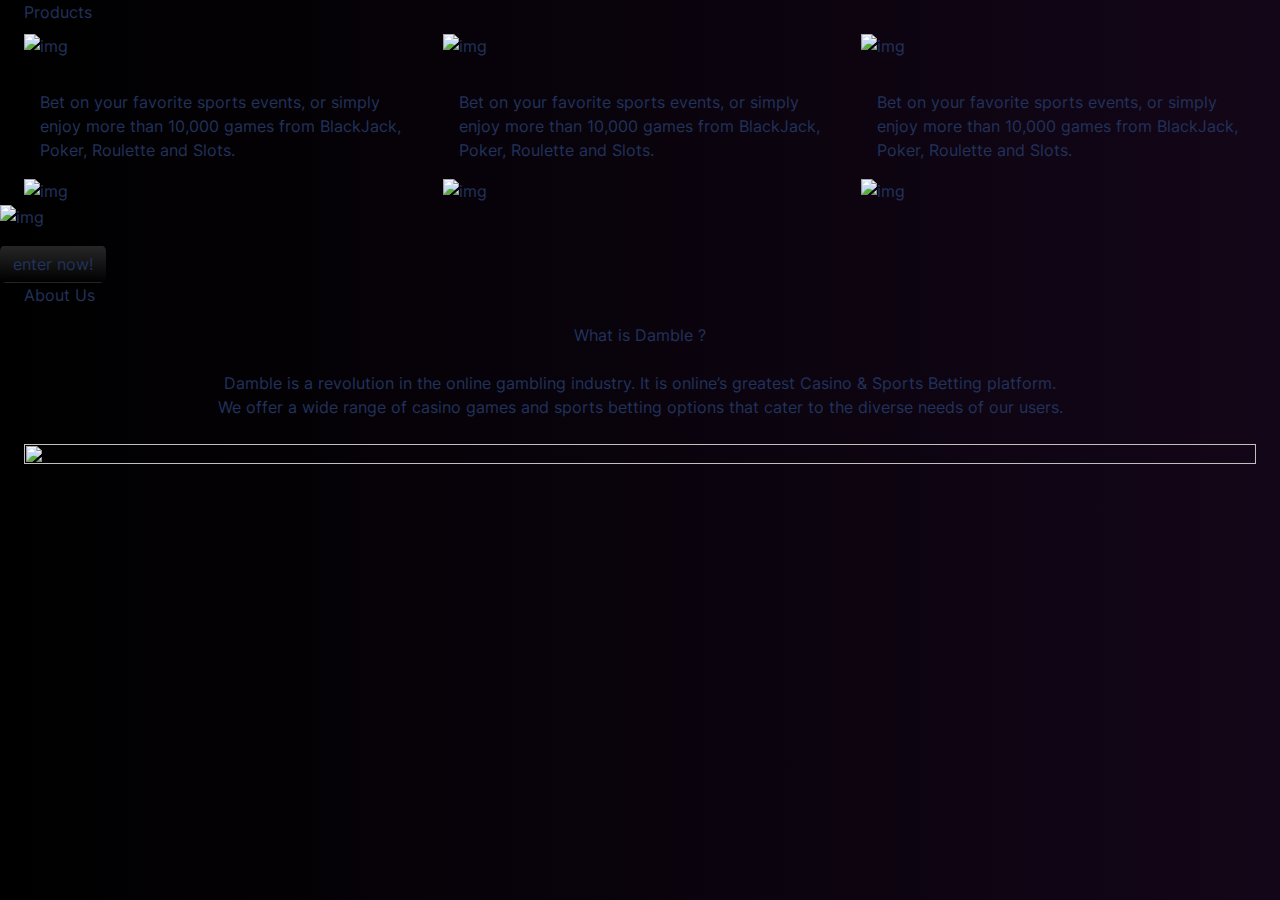
==== about.html @ b01b70a9 "commit by pooja" ====
<!DOCTYPE html>
<html lang="en">
    <head>
        <script type="application/ld+json">
            {
                "@context": "http://schema.org",
                "@type": "Organization",
                "name": "websiteNameWillBeHere",
                "logo": "https://websiteNameWillBeHere.com/assets/favicon.ico",
                "url": "https://websiteNameWillBeHere.com/",
                "sameAs": [
                    "https://www.facebook.com/",
                    "https://twitter.com/",
                    "https://www.linkedin.com/",
                    "https://www.instagram.com/",
                    "https://www.flickr.com/"
                ],
                "contactPoint": {
                    "@type": "ContactPoint",
                    "telephone": "+91-8302598435",
                    "contactType": "Sales",
                    "email": "contact@websiteNameWillBeHere.com",
                    "areaServed": "worldwide",
                    "availableLanguage": "Hindi"
                },
                "address": {
                    "@type": "PostalAddress",
                    "addressCountry": "India",
                    "addressLocality": "Jaipur",
                    "addressRegion": "Rajasthan",
                    "postalCode": "302021",
                    "streetAddress": "1st Floor, Riddhi Siddhi Tower, Nursery Cir, Acharya Vinoba Bhave Nagar, B Block, Vaishali Nagar" 
                }
            }
        </script>
        <!-- Required meta tags -->
        <meta content='IE=edge,chrome=1' http-equiv='X-UA-Compatible' />
        <meta http-equiv="content-type" content="text/html; charset=utf-8" />
        <meta name="viewport" content="width=device-width, initial-scale=1, maximum-scale=1, user-scalable=0, shrink-to-fit=no" />
        <meta name="mobile-web-app-capable" content="yes">
        <meta name="apple-mobile-web-app-capable" content="yes">

        <meta name="web-author" content="websiteNameWillBeHere" />
        <meta name="googlebot" content="all">
        <meta name="revisit-after" content="3 days">
        <meta name="copyright" content="websiteNameWillBeHere">
        <meta name="language" content="Hindi">
        <meta name="reply-to" content="contact@websiteNameWillBeHere.com">
        <meta name="distribution" content="Global" />
        <meta name="rating" content="General" />

        <!-- Twitter Meta -->
        <meta name="twitter:site" content="@websiteNameWillBeHere">
        <meta name="twitter:creator" content="@websiteNameWillBeHere">
        <meta name="twitter:card" content="summary">

        <!-- Facebook Meta -->
        <meta property="fb:app_id" content="0" />

        <meta property="og:type" content="website">
        <meta property="og:image:type" content="image/jpg">
        <meta property="og:image:width" content="512">
        <meta property="og:image:height" content="512">

        <!--  Title -->
        <title>topp Page | websiteNameWillBeHere Website</title>
        <!-- Required meta tags -->
        <meta name="title" content="Home Page | websiteNameWillBeHere Website" />
        <meta name="description" content="This websiteNameWillBeHere website" />
        <meta name="keywords" content="educate" />

        <!-- Twitter Meta -->
        <meta name="twitter:title" content="Home Page | websiteNameWillBeHere Website">
        <meta name="twitter:description" content="This websiteNameWillBeHere website">
        <meta name="twitter:image" content="./assets/img/logo/favicon-32x32.png">

        <!-- Facebook Meta -->
        <meta property="og:url" content="">
        <meta property="og:title" content="Home Page | websiteNameWillBeHere Website">
        <meta property="og:description" content="This websiteNameWillBeHere website">
        <meta property="og:image" content="./assets/img/logo/favicon-32x32.png">
        <meta property="og:image:secure_url" content="./assets/img/logo/favicon-32x32.png">

        <link rel="apple-touch-icon" sizes="180x180" href="./assets/img/logo/apple-touch-icon.png">
        <link rel="icon" type="image/png" sizes="32x32" href="./assets/img/logo/favicon-32x32.png">
        <link rel="icon" type="image/png" sizes="194x194" href="./assets/img/logo/favicon-194x194.png">
        <link rel="icon" type="image/png" sizes="192x192" href="./assets/img/logo/android-chrome-192x192.png">
        <link rel="icon" type="image/png" sizes="16x16" href="./assets/img/logo/favicon-16x16.png">
        <link rel="manifest" href="./assets/img/logo/site.webmanifest">
        <link rel="mask-icon" href="./assets/img/logo/safari-pinned-tab.svg" color="#ff0000">
        <meta name="msapplication-TileColor" content="#b4111a">
        <meta name="theme-color" content="#ffffff">

        <meta name="classification" content="educate" />
        <link rel="canonical" href="" />
        <meta name="robots" content="noindex, nofollow, max-snippet:-1, max-image-preview:large, max-video-preview:-1" />
        

        <!-- style -->
        <link rel="stylesheet" href="assets/css/bootstrap.min.css" />
        <link rel="stylesheet" href="assets/css/style.min.css" />
        <link rel="stylesheet" href="assets/libs/node_modules/owl.carousel/dist/assets/owl.carousel.min.css" />

        <script src="assets/libs/node_modules/jquery/dist/jquery.min.js"></script>
    </head>
    <body class="bgBlack">
        <main class="container-fluid">
            <div class="row mainInner">
                <div class="col-12 px-0 flex-fill" data-page-name="homeSection">
                    <nav class="topNavbar">
                    </nav>
                    
                    <!--------------start Products Section---------------->
                    <div class="container-fluid">
                        <div class="productsSection p-0">
                            <div class="row gy-3 mx-0">
                                <div class="col-12">
                                    <div class="products">
                                        <div class="row gy-2">
                                            <div class="col-md-12">
                                                <div class="productsHeading">
                                                    Products
                                                </div>
                                            </div>
                                            <div class="col-md-12">
                                                <div class="productItem">
                                                    <div class="row gy-3">
                                                        <div class="col-md-4 col-sm-4 col-12">
                                                            <div class="productsImg">
                                                                <img src="assets/img/category/category1.png" class="w-100 h-100" alt="img">
                                                            </div>
                                                            <div class="mt-3">
                                                                <div class="productText p-3">
                                                                    Bet on your favorite sports events, or simply enjoy more than <span>10,000</span> games from BlackJack, Poker, Roulette and Slots.          
                                                                </div>
                                                                <div class="productIcon">
                                                                    <img src="assets/img/svg/Cart.svg" class="w-100 h-100" alt="img">
                                                                </div>
                                                            </div>
                                                        </div>
                                                        <div class="col-md-4 col-sm-4 col-12">
                                                            <div class="productsImg">
                                                                <img src="assets/img/category/category1.png" class="w-100 h-100" alt="img">
                                                            </div>
                                                            <div class="mt-3">
                                                                <div class="productText p-3">
                                                                    Bet on your favorite sports events, or simply enjoy more than <span>10,000</span> games from BlackJack, Poker, Roulette and Slots.          
                                                                </div>
                                                                <div class="productIcon">
                                                                    <img src="assets/img/svg/Cart.svg" class="w-100 h-100" alt="img">
                                                                </div>
                                                            </div>
                                                        </div>
                                                        <div class="col-md-4 col-sm-4 col-12">
                                                            <div class="productsImg">
                                                                <img src="assets/img/category/category1.png" class="w-100 h-100" alt="img">
                                                            </div>
                                                            <div class="mt-3">
                                                                <div class="productText p-3">
                                                                    Bet on your favorite sports events, or simply enjoy more than <span>10,000</span> games from BlackJack, Poker, Roulette and Slots.          
                                                                </div>
                                                                <div class="productIcon">
                                                                    <img src="assets/img/svg/Cart.svg" class="w-100 h-100" alt="img">
                                                                </div>
                                                            </div>
                                                        </div>
                                                    </div>
                                                </div>
                                            </div>
                                        </div>
                                    </div>
                                </div>
                            </div>
                        </div>
                    </div>
                    <!--------------End start Products Section---------------->


                    <!------------Start giveAway Section-------------->
                    <div class="container-fluid px-0">
                        <div class="p-0 giveAwaySection">
                            <div class="row gy-3 mx-0">
                                <div class="col-12 px-0">
                                    <div class="giveAway">
                                        <div class="row gy-3">
                                            <div class="col-md-12">
                                                <div class="giveAwayImg">
                                                    <img src="assets/img/hero-banner/background.jpg" class="w-100 h-100" alt="img">
                                                </div>
                                            </div>
                                            <div class="col-md-12">
                                                <button type="button" class="btn greenButton">
                                                    enter now!
                                                </button>
                                            </div>
                                        </div>
                                    </div>
                                </div>
                            </div>
                        </div>
                    </div>
                    <!------------End giveAway Section-------------->

                    <!------------Start About us Section-------------->
                    <div class="container-fluid">
                        <div class="aboutSection p-0">
                            <div class="row gy-3 mx-0">
                                <div class="col-12">
                                    <div class="aboutUs">
                                        <div class="row gy-3">
                                            <div class="col-md-12">
                                                <div class="aboutUsHeading">
                                                    About Us
                                                </div>
                                            </div>
                                            <div class="col-md-12">
                                                <div class="aboutUsMainHeading text-center">
                                                    What is Damble ?
                                                </div>
                                            </div>
                                            <div class="col-md-12 pt-2">
                                                <div class="aboutUspara text-center">
                                                    Damble is  a revolution in the online gambling industry. It is online’s greatest Casino & Sports Betting platform. <br>
                                                    We offer a wide range of casino games and sports betting options that cater to the diverse needs of our users.
                                                </div>
                                            </div>
                                            <div class="col-md-12 pt-2">
                                                <div class="aboutUsImg">
                                                    <img src="assets/img/category/category1.png" class="w-100 h-100" alt="">
                                                </div>
                                            </div>
                                        </div>
                                    </div>
                                </div>
                            </div>
                        </div>
                    </div>
                    <!------------End About us Section-------------->
                    
                    
                    <!-- footer Start -->
                    <footer>
                    </footer>
                    <!-- footer End -->

                </div>
            </div>
        </main>

        
        <!-- manu offcanvas -->
        <div class="offcanvas offcanvas-start menuOffcanvas" tabindex="-1" id="menuOffcanvas" aria-labelledby="menuOffcanvasLabel">
            <div class="offcanvas-body p-0">
                <ul class="m-0 p-0 list-unstyled">
                    <li class="offcanvasLink">
                        <a href="javascript:;" class="offcanvasAnchor">Value of the Day</a>
                    </li>
                    <li class="offcanvasLink">
                        <a href="javascript:;" class="offcanvasAnchor">Top 100 Offers</a>
                    </li>
                    <li class="offcanvasLink">
                        <a href="javascript:;" class="offcanvasAnchor">New Arrivals</a>
                    </li>
                    <li class="offcanvasLink">
                        <a href="#menuCollapse1" class="offcanvasAnchor" data-bs-toggle="collapse" role="button" aria-expanded="false" aria-controls="menuCollapse1">Computer & Accessories
                            <img src="./assets/img/svg/downArrow.svg" alt="arrow icon">
                        </a>
                        <div class="collapse" id="menuCollapse1">
                            <ul class="m-0 p-0 list-unstyled">
                                <li class="offcanvasLink">
                                    <div  class="offcanvasAnchorHead">Value of the Day</div>
                                </li> 
                                <li class="offcanvasLink">
                                    <a href="javascript:;" class="offcanvasInnerAnchor">Value of the Day</a>
                                </li>
                                <li class="offcanvasLink">
                                    <a href="javascript:;" class="offcanvasInnerAnchor">Top 100 Offers</a>
                                </li>
                                <li class="offcanvasLink">
                                    <a href="javascript:;" class="offcanvasInnerAnchor">New Arrivals</a>
                                </li>
                            </ul>
                        </div>
                    </li>
                    <li class="offcanvasLink">
                        <a href="javascript:;" class="offcanvasAnchor">Value of the Day</a>
                    </li>
                </ul>
            </div>
        </div>

        <script src="assets/libs/node_modules/bootstrap/dist/js/bootstrap.bundle.min.js"></script>
        <script src="assets/libs/node_modules/owl.carousel/dist/owl.carousel.min.js"></script>
        <script type="module" src="assets/js/main.min.js"></script>
        <script>
            $(document).ready(function(){
            $(".hero-carousel").owlCarousel({
                loop: false,
                items: 7,
                margin: 20,
                nav: false,
                dots: true,
                autoplay: false,
                center: false,
                freeDrag: false,
                lazyLoad: true,
                autoplayTimeout: 5000,
                autoplayHoverPause: true,
                smartSpeed: 3800,
                responsiveClass: true,
                animateIn: 'fadeIn',
                animateOut: 'fadeOut',
                responsive: {
                    0: {
                        items: 1,
                        autoplay: true,
                        loop: true,
                        autoplayTimeout: 10000,
                        touchDrag: false,
                    },
                    576: {
                        items: 1,
                    },
                    768: {
                    items: 1,
                    },
                    992: {
                    items: 1,
                    },
                    1200: {
                    items: 1,
                    autoplay: true,
                    loop: true,
                    autoplayTimeout: 5000,
                    smartSpeed: 4800,
                },
                },
                // navText: ["", ""]
            });
            });

            $(document).ready(function(){
            $(".hero-carousel2").owlCarousel({
                loop: false,
                items: 7,
                margin: 10,
                nav: false,
                dots: true,
                autoplay: false,
                center: false,
                freeDrag: false,
                lazyLoad: true,
                autoplayTimeout: 4800,
                autoplayHoverPause: true,
                smartSpeed: 1800,
                responsiveClass: true,
                // animateIn: 'fadeIn',
                // animateOut: 'fadeOut',
                responsive: {
                    0: {
                        items: 1,
                        autoplay: false,
                        loop: false,
                        margin: 1,
                    },
                    576: {
                        items: 2,
                    },
                    768: {
                    items: 3,
                    },
                    992: {
                    items: 3,
                    autoplay: false,
                    loop: true,
                    },
                    1200: {
                    items: 3,
                    },
                    1400: {
                    items: 4,
                    },
                },
                // navText: ["", ""]
            });
            });

            $(document).ready(function(){
            $(".hero-carousel3").owlCarousel({
                loop: false,
                items: 8,
                margin: 10,
                nav: true,
                dots: true,
                autoplay: false,
                center: false,
                freeDrag: false,
                lazyLoad: true,
                autoplayTimeout: 4800,
                autoplayHoverPause: true,
                smartSpeed: 1800,
                responsiveClass: true,
                // animateIn: 'fadeIn',
                // animateOut: 'fadeOut',
                responsive: {
                    0: {
                        items: 1,
                        autoplay: false,
                        loop: false,
                    },
                    335: {
                        items: 2,
                        autoplay: false,
                        loop: false,
                    },
                    576: {
                        items: 2,
                    },
                    768: {
                        items: 3,
                    },
                    992: {
                        items: 4,
                        autoplay: false,
                        loop: true,
                    },
                    1200: {
                        items: 5,
                    },
                    1400: {
                        items: 6,
                    },
                },
                navText: ["<img src='assets/img/svg/left.svg'>", "<img src='assets/img/svg/right.svg'>"]
            });
            });
        </script>
    </body>
</html>
---- assets/css/style.min.css ----
:root{--topbar-height: 70px;--startbar-width: 300px;--endbar-width: 70px}@font-face{font-family:"Inter";src:local("Inter ExtraBold"),local("Inter-ExtraBold"),url("../fonts/Inter-ExtraBold.woff2") format("woff2"),url("../fonts/Inter-ExtraBold.woff") format("woff");font-weight:bold;font-style:normal;font-display:swap}@font-face{font-family:"Inter";src:local("Inter Black"),local("Inter-Black"),url("../fonts/Inter-Black.woff2") format("woff2"),url("../fonts/Inter-Black.woff") format("woff");font-weight:900;font-style:normal;font-display:swap}@font-face{font-family:"Inter";src:local("Inter Bold"),local("Inter-Bold"),url("../fonts/Inter-Bold.woff2") format("woff2"),url("../fonts/Inter-Bold.woff") format("woff");font-weight:bold;font-style:normal;font-display:swap}@font-face{font-family:"Inter";src:local("Inter SemiBold"),local("Inter-SemiBold"),url("../fonts/Inter-SemiBold.woff2") format("woff2"),url("../fonts/Inter-SemiBold.woff") format("woff");font-weight:600;font-style:normal;font-display:swap}@font-face{font-family:"Inter";src:local("Inter ExtraLight"),local("Inter-ExtraLight"),url("../fonts/Inter-ExtraLight.woff2") format("woff2"),url("../fonts/Inter-ExtraLight.woff") format("woff");font-weight:200;font-style:normal;font-display:swap}@font-face{font-family:"Inter";src:local("Inter Medium"),local("Inter-Medium"),url("../fonts/Inter-Medium.woff2") format("woff2"),url("../fonts/Inter-Medium.woff") format("woff");font-weight:500;font-style:normal;font-display:swap}@font-face{font-family:"Inter";src:local("Inter Regular"),local("Inter-Regular"),url("../fonts/Inter-Regular.woff2") format("woff2"),url("../fonts/Inter-Regular.woff") format("woff");font-weight:normal;font-style:normal;font-display:swap}@font-face{font-family:"Inter";src:local("Inter Light"),local("Inter-Light"),url("../fonts/Inter-Light.woff2") format("woff2"),url("../fonts/Inter-Light.woff") format("woff");font-weight:300;font-style:normal;font-display:swap}@font-face{font-family:"Inter";src:local("Inter Thin"),local("Inter-Thin"),url("../fonts/Inter-Thin.woff2") format("woff2"),url("../fonts/Inter-Thin.woff") format("woff");font-weight:100;font-style:normal;font-display:swap}[href*=javascript][target=_blank]{pointer-events:none}a.active[href],a.accordion-button:not(.collapsed){pointer-events:none}[data-scrollbar]>canvas{z-index:1000}body{position:fixed !important;top:0 !important;left:0 !important;width:100% !important;height:100% !important;overflow-x:hidden !important;overflow-y:auto !important;outline:0 !important;display:block !important;user-select:none !important;font-family:"Inter" !important}body input,body textarea,body select{user-select:auto}body main{width:100vw !important;max-width:none !important;height:100% !important;margin:0 !important;position:relative !important;overflow:hidden !important;padding:0px !important}body main>.mainInner{height:100% !important;border:0 !important;position:relative !important;display:flex !important;flex-direction:column !important;width:100% !important;outline:0 !important;overflow:hidden !important;margin:0px !important;flex-wrap:nowrap}body main>.mainInner>[data-page-name]{overflow:hidden auto}body .overflow-hidden-auto{overflow:hidden auto !important}body .overflow-auto-hidden{overflow:auto hidden !important}@media(min-width: 768px){*>*{scrollbar-width:thin !important;scrollbar-color:#38434e !important}*>*::-webkit-scrollbar{width:.3em;height:.3em}*>*::-webkit-scrollbar-track{background:rgba(0,0,0,0);border-radius:50em}*>*::-webkit-scrollbar-thumb{background:rgba(173,181,189,0);border-radius:50em}*>*::-webkit-scrollbar-thumb:hover{background:rgba(206,212,218,.6)}*>*>*:hover::-webkit-scrollbar{width:.3em;height:.3em}*>*>*:hover::-webkit-scrollbar-thumb{background:rgba(173,181,189,.1);border-radius:50em}*>*>*:hover::-webkit-scrollbar-thumb:hover{background:rgba(206,212,218,.8)}}body main{background-image:linear-gradient(to right, #000000, #130618)}.topnavBar{height:45px}.topnavBar .linkRow{border-bottom:2px solid #fff}.topnavBar .linkRow .navAnchor{font-size:18px;color:#fff;font-weight:600;opacity:.8;letter-spacing:.6px}.topnavBar .linkRow .navAnchor.active{opacity:1}.heroSection{padding-top:70px}.heroSection .logo{margin-top:20px}.heroSection .logo img{height:60px}.heroSection .heading{font-size:65px;color:#fff;font-weight:700;line-height:80px;margin-top:40px}.heroSection .heading span{color:#ff7b1c}.heroSection .subHeading{font-size:24px;color:#fff;font-weight:600;margin-top:30px}/*# sourceMappingURL=style.min.css.map */
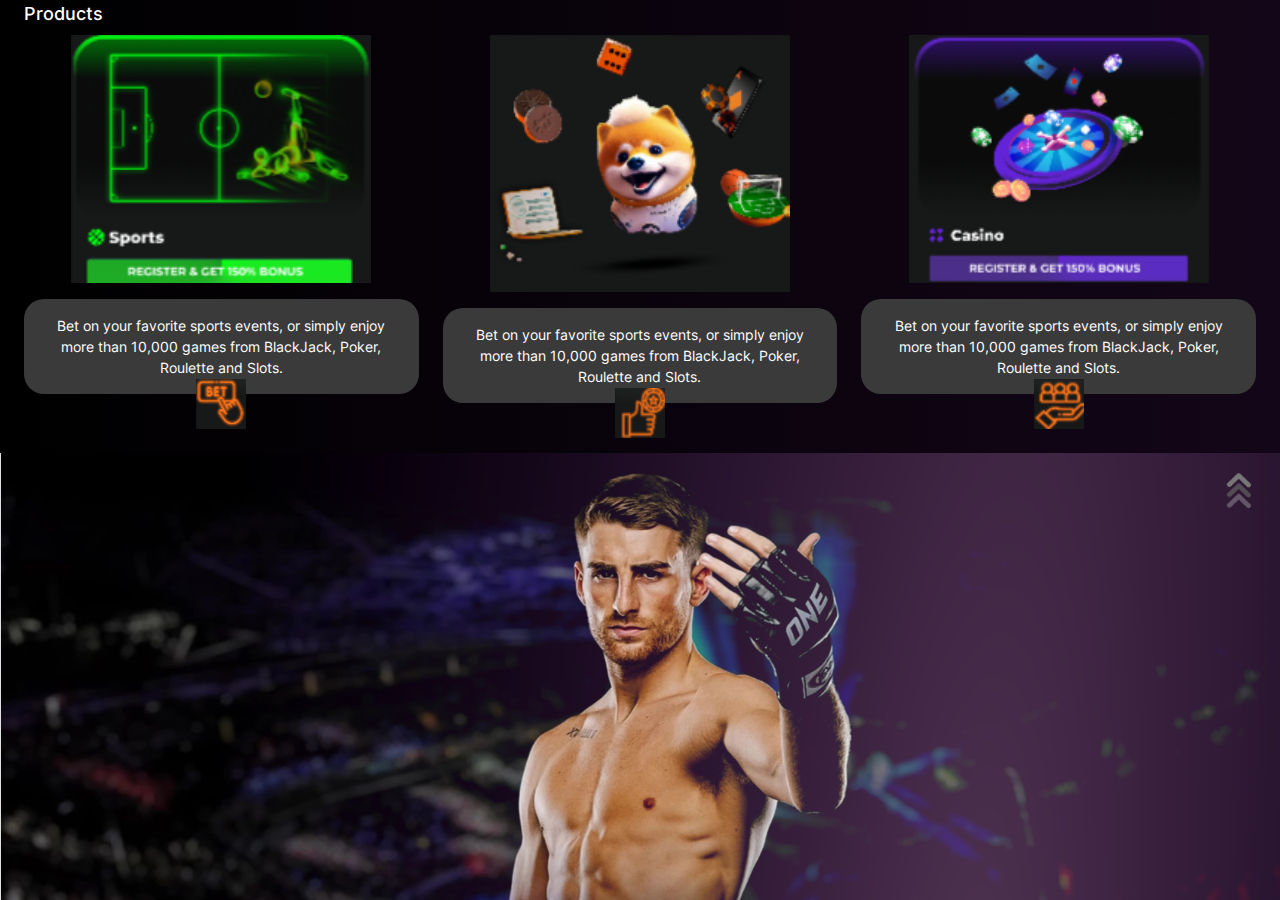
==== commit ddf0d88b: "commit by pooja" ====
--- a/about.html
+++ b/about.html
@@ -127,40 +127,40 @@
                                                     <div class="row gy-3">
                                                         <div class="col-md-4 col-sm-4 col-12">
                                                             <div class="productsImg">
-                                                                <img src="assets/img/category/category1.png" class="w-100 h-100" alt="img">
+                                                                <img src="assets/img/product1.png" class="w-100 h-100" alt="img">
                                                             </div>
                                                             <div class="mt-3">
                                                                 <div class="productText p-3">
                                                                     Bet on your favorite sports events, or simply enjoy more than <span>10,000</span> games from BlackJack, Poker, Roulette and Slots.          
                                                                 </div>
                                                                 <div class="productIcon">
-                                                                    <img src="assets/img/svg/Cart.svg" class="w-100 h-100" alt="img">
+                                                                    <img src="assets/img/prodcutIcon1.png" class="w-100 h-100" alt="img">
                                                                 </div>
                                                             </div>
                                                         </div>
                                                         <div class="col-md-4 col-sm-4 col-12">
                                                             <div class="productsImg">
-                                                                <img src="assets/img/category/category1.png" class="w-100 h-100" alt="img">
+                                                                <img src="assets/img/product2.png" class="w-100 h-100" alt="img">
                                                             </div>
                                                             <div class="mt-3">
                                                                 <div class="productText p-3">
                                                                     Bet on your favorite sports events, or simply enjoy more than <span>10,000</span> games from BlackJack, Poker, Roulette and Slots.          
                                                                 </div>
                                                                 <div class="productIcon">
-                                                                    <img src="assets/img/svg/Cart.svg" class="w-100 h-100" alt="img">
+                                                                    <img src="assets/img/productIcon2.png" class="w-100 h-100" alt="img">
                                                                 </div>
                                                             </div>
                                                         </div>
                                                         <div class="col-md-4 col-sm-4 col-12">
                                                             <div class="productsImg">
-                                                                <img src="assets/img/category/category1.png" class="w-100 h-100" alt="img">
+                                                                <img src="assets/img/product3.png" class="w-100 h-100" alt="img">
                                                             </div>
                                                             <div class="mt-3">
                                                                 <div class="productText p-3">
                                                                     Bet on your favorite sports events, or simply enjoy more than <span>10,000</span> games from BlackJack, Poker, Roulette and Slots.          
                                                                 </div>
                                                                 <div class="productIcon">
-                                                                    <img src="assets/img/svg/Cart.svg" class="w-100 h-100" alt="img">
+                                                                    <img src="assets/img/productIcon3.png" class="w-100 h-100" alt="img">
                                                                 </div>
                                                             </div>
                                                         </div>
@@ -185,7 +185,7 @@
                                         <div class="row gy-3">
                                             <div class="col-md-12">
                                                 <div class="giveAwayImg">
-                                                    <img src="assets/img/hero-banner/background.jpg" class="w-100 h-100" alt="img">
+                                                    <img src="assets/img/giveaway.png" class="w-100 h-100" alt="img">
                                                 </div>
                                             </div>
                                             <div class="col-md-12">
@@ -226,7 +226,7 @@
                                             </div>
                                             <div class="col-md-12 pt-2">
                                                 <div class="aboutUsImg">
-                                                    <img src="assets/img/category/category1.png" class="w-100 h-100" alt="">
+                                                    <img src="assets/img/about.png" class="w-100 h-100" alt="">
                                                 </div>
                                             </div>
                                         </div>
--- a/assets/css/style.min.css
+++ b/assets/css/style.min.css
@@ -1 +1,367 @@
-:root{--topbar-height: 70px;--startbar-width: 300px;--endbar-width: 70px}@font-face{font-family:"Inter";src:local("Inter ExtraBold"),local("Inter-ExtraBold"),url("../fonts/Inter-ExtraBold.woff2") format("woff2"),url("../fonts/Inter-ExtraBold.woff") format("woff");font-weight:bold;font-style:normal;font-display:swap}@font-face{font-family:"Inter";src:local("Inter Black"),local("Inter-Black"),url("../fonts/Inter-Black.woff2") format("woff2"),url("../fonts/Inter-Black.woff") format("woff");font-weight:900;font-style:normal;font-display:swap}@font-face{font-family:"Inter";src:local("Inter Bold"),local("Inter-Bold"),url("../fonts/Inter-Bold.woff2") format("woff2"),url("../fonts/Inter-Bold.woff") format("woff");font-weight:bold;font-style:normal;font-display:swap}@font-face{font-family:"Inter";src:local("Inter SemiBold"),local("Inter-SemiBold"),url("../fonts/Inter-SemiBold.woff2") format("woff2"),url("../fonts/Inter-SemiBold.woff") format("woff");font-weight:600;font-style:normal;font-display:swap}@font-face{font-family:"Inter";src:local("Inter ExtraLight"),local("Inter-ExtraLight"),url("../fonts/Inter-ExtraLight.woff2") format("woff2"),url("../fonts/Inter-ExtraLight.woff") format("woff");font-weight:200;font-style:normal;font-display:swap}@font-face{font-family:"Inter";src:local("Inter Medium"),local("Inter-Medium"),url("../fonts/Inter-Medium.woff2") format("woff2"),url("../fonts/Inter-Medium.woff") format("woff");font-weight:500;font-style:normal;font-display:swap}@font-face{font-family:"Inter";src:local("Inter Regular"),local("Inter-Regular"),url("../fonts/Inter-Regular.woff2") format("woff2"),url("../fonts/Inter-Regular.woff") format("woff");font-weight:normal;font-style:normal;font-display:swap}@font-face{font-family:"Inter";src:local("Inter Light"),local("Inter-Light"),url("../fonts/Inter-Light.woff2") format("woff2"),url("../fonts/Inter-Light.woff") format("woff");font-weight:300;font-style:normal;font-display:swap}@font-face{font-family:"Inter";src:local("Inter Thin"),local("Inter-Thin"),url("../fonts/Inter-Thin.woff2") format("woff2"),url("../fonts/Inter-Thin.woff") format("woff");font-weight:100;font-style:normal;font-display:swap}[href*=javascript][target=_blank]{pointer-events:none}a.active[href],a.accordion-button:not(.collapsed){pointer-events:none}[data-scrollbar]>canvas{z-index:1000}body{position:fixed !important;top:0 !important;left:0 !important;width:100% !important;height:100% !important;overflow-x:hidden !important;overflow-y:auto !important;outline:0 !important;display:block !important;user-select:none !important;font-family:"Inter" !important}body input,body textarea,body select{user-select:auto}body main{width:100vw !important;max-width:none !important;height:100% !important;margin:0 !important;position:relative !important;overflow:hidden !important;padding:0px !important}body main>.mainInner{height:100% !important;border:0 !important;position:relative !important;display:flex !important;flex-direction:column !important;width:100% !important;outline:0 !important;overflow:hidden !important;margin:0px !important;flex-wrap:nowrap}body main>.mainInner>[data-page-name]{overflow:hidden auto}body .overflow-hidden-auto{overflow:hidden auto !important}body .overflow-auto-hidden{overflow:auto hidden !important}@media(min-width: 768px){*>*{scrollbar-width:thin !important;scrollbar-color:#38434e !important}*>*::-webkit-scrollbar{width:.3em;height:.3em}*>*::-webkit-scrollbar-track{background:rgba(0,0,0,0);border-radius:50em}*>*::-webkit-scrollbar-thumb{background:rgba(173,181,189,0);border-radius:50em}*>*::-webkit-scrollbar-thumb:hover{background:rgba(206,212,218,.6)}*>*>*:hover::-webkit-scrollbar{width:.3em;height:.3em}*>*>*:hover::-webkit-scrollbar-thumb{background:rgba(173,181,189,.1);border-radius:50em}*>*>*:hover::-webkit-scrollbar-thumb:hover{background:rgba(206,212,218,.8)}}body main{background-image:linear-gradient(to right, #000000, #130618)}.topnavBar{height:45px}.topnavBar .linkRow{border-bottom:2px solid #fff}.topnavBar .linkRow .navAnchor{font-size:18px;color:#fff;font-weight:600;opacity:.8;letter-spacing:.6px}.topnavBar .linkRow .navAnchor.active{opacity:1}.heroSection{padding-top:70px}.heroSection .logo{margin-top:20px}.heroSection .logo img{height:60px}.heroSection .heading{font-size:65px;color:#fff;font-weight:700;line-height:80px;margin-top:40px}.heroSection .heading span{color:#ff7b1c}.heroSection .subHeading{font-size:24px;color:#fff;font-weight:600;margin-top:30px}/*# sourceMappingURL=style.min.css.map */+:root {
+  --topbar-height: 70px;
+  --startbar-width: 300px;
+  --endbar-width: 70px;
+}
+
+@font-face {
+  font-family: "Inter";
+  src: local("Inter ExtraBold"), local("Inter-ExtraBold"), url("../fonts/Inter-ExtraBold.woff2") format("woff2"), url("../fonts/Inter-ExtraBold.woff") format("woff");
+  font-weight: bold;
+  font-style: normal;
+  font-display: swap;
+}
+@font-face {
+  font-family: "Inter";
+  src: local("Inter Black"), local("Inter-Black"), url("../fonts/Inter-Black.woff2") format("woff2"), url("../fonts/Inter-Black.woff") format("woff");
+  font-weight: 900;
+  font-style: normal;
+  font-display: swap;
+}
+@font-face {
+  font-family: "Inter";
+  src: local("Inter Bold"), local("Inter-Bold"), url("../fonts/Inter-Bold.woff2") format("woff2"), url("../fonts/Inter-Bold.woff") format("woff");
+  font-weight: bold;
+  font-style: normal;
+  font-display: swap;
+}
+@font-face {
+  font-family: "Inter";
+  src: local("Inter SemiBold"), local("Inter-SemiBold"), url("../fonts/Inter-SemiBold.woff2") format("woff2"), url("../fonts/Inter-SemiBold.woff") format("woff");
+  font-weight: 600;
+  font-style: normal;
+  font-display: swap;
+}
+@font-face {
+  font-family: "Inter";
+  src: local("Inter ExtraLight"), local("Inter-ExtraLight"), url("../fonts/Inter-ExtraLight.woff2") format("woff2"), url("../fonts/Inter-ExtraLight.woff") format("woff");
+  font-weight: 200;
+  font-style: normal;
+  font-display: swap;
+}
+@font-face {
+  font-family: "Inter";
+  src: local("Inter Medium"), local("Inter-Medium"), url("../fonts/Inter-Medium.woff2") format("woff2"), url("../fonts/Inter-Medium.woff") format("woff");
+  font-weight: 500;
+  font-style: normal;
+  font-display: swap;
+}
+@font-face {
+  font-family: "Inter";
+  src: local("Inter Regular"), local("Inter-Regular"), url("../fonts/Inter-Regular.woff2") format("woff2"), url("../fonts/Inter-Regular.woff") format("woff");
+  font-weight: normal;
+  font-style: normal;
+  font-display: swap;
+}
+@font-face {
+  font-family: "Inter";
+  src: local("Inter Light"), local("Inter-Light"), url("../fonts/Inter-Light.woff2") format("woff2"), url("../fonts/Inter-Light.woff") format("woff");
+  font-weight: 300;
+  font-style: normal;
+  font-display: swap;
+}
+@font-face {
+  font-family: "Inter";
+  src: local("Inter Thin"), local("Inter-Thin"), url("../fonts/Inter-Thin.woff2") format("woff2"), url("../fonts/Inter-Thin.woff") format("woff");
+  font-weight: 100;
+  font-style: normal;
+  font-display: swap;
+}
+[href*=javascript][target=_blank] {
+  pointer-events: none;
+}
+
+a.active[href],
+a.accordion-button:not(.collapsed) {
+  pointer-events: none;
+}
+
+[data-scrollbar] > canvas {
+  z-index: 1000;
+}
+
+body {
+  position: fixed !important;
+  top: 0 !important;
+  left: 0 !important;
+  width: 100% !important;
+  height: 100% !important;
+  overflow-x: hidden !important;
+  overflow-y: auto !important;
+  outline: 0 !important;
+  display: block !important;
+  user-select: none !important;
+  font-family: "Inter" !important;
+}
+body input, body textarea, body select {
+  user-select: auto;
+}
+body main {
+  width: 100vw !important;
+  max-width: none !important;
+  height: 100% !important;
+  margin: 0 !important;
+  position: relative !important;
+  overflow: hidden !important;
+  padding: 0px !important;
+}
+body main > .mainInner {
+  height: 100% !important;
+  border: 0 !important;
+  position: relative !important;
+  display: flex !important;
+  flex-direction: column !important;
+  width: 100% !important;
+  outline: 0 !important;
+  overflow: hidden !important;
+  margin: 0px !important;
+  flex-wrap: nowrap;
+}
+body main > .mainInner > [data-page-name] {
+  overflow: hidden auto;
+}
+body .overflow-hidden-auto {
+  overflow: hidden auto !important;
+}
+body .overflow-auto-hidden {
+  overflow: auto hidden !important;
+}
+
+@media (min-width: 768px) {
+  * > * {
+    scrollbar-width: thin !important;
+    scrollbar-color: #38434e !important;
+  }
+  * > *::-webkit-scrollbar {
+    width: 0.3em;
+    height: 0.3em;
+  }
+  * > *::-webkit-scrollbar-track {
+    background: transparent;
+    border-radius: 50em;
+  }
+  * > *::-webkit-scrollbar-thumb {
+    background: rgba(173, 181, 189, 0);
+    border-radius: 50em;
+  }
+  * > *::-webkit-scrollbar-thumb:hover {
+    background: rgba(206, 212, 218, 0.6);
+  }
+  * > * > *:hover::-webkit-scrollbar {
+    width: 0.3em;
+    height: 0.3em;
+  }
+  * > * > *:hover::-webkit-scrollbar-thumb {
+    background: rgba(173, 181, 189, 0.1);
+    border-radius: 50em;
+  }
+  * > * > *:hover::-webkit-scrollbar-thumb:hover {
+    background: rgba(206, 212, 218, 0.8);
+  }
+}
+body main {
+  background-image: linear-gradient(to right, #000000, #130618);
+}
+
+.topnavBar {
+  height: 45px;
+}
+.topnavBar .linkRow {
+  border-bottom: 2px solid white;
+}
+.topnavBar .linkRow .navAnchor {
+  font-size: 18px;
+  color: white;
+  font-weight: 600;
+  opacity: 0.8;
+  letter-spacing: 0.6px;
+}
+.topnavBar .linkRow .navAnchor.active {
+  opacity: 1;
+}
+
+.heroSection {
+  padding-top: 70px;
+}
+.heroSection .logo {
+  margin-top: 20px;
+}
+.heroSection .logo img {
+  height: 60px;
+}
+.heroSection .heading {
+  font-size: 65px;
+  color: white;
+  font-weight: 700;
+  line-height: 80px;
+  margin-top: 40px;
+}
+.heroSection .heading span {
+  color: #ff7b1c;
+}
+.heroSection .subHeading {
+  font-size: 24px;
+  color: white;
+  font-weight: 600;
+  margin-top: 30px;
+}
+.bgBlack {
+  background-color: black;
+}
+
+[data-page-name=homeSection] .registerPage .registerForm .registerHeading {
+  color: white;
+  font-size: 16px;
+  font-weight: 500;
+}
+[data-page-name=homeSection] .registerPage .registerForm .inputFiled .form-control {
+  border: none;
+  border-radius: 20px;
+  background-color: #3a3a3a !important;
+  color: rgb(219, 219, 219) !important;
+  height: 50px;
+}
+[data-page-name=homeSection] .registerPage .registerForm .inputFiled .form-control::placeholder {
+  color: rgb(219, 219, 219) !important;
+  font-weight: 500;
+}
+[data-page-name=homeSection] .registerPage .registerForm .userAgreement .userAgreementIcon {
+  width: 20px;
+  height: 20px;
+  background-color: #00ff11;
+  display: flex;
+  align-items: center;
+  justify-content: center;
+  border-radius: 100%;
+  padding: 4px;
+}
+[data-page-name=homeSection] .registerPage .registerForm .userAgreement .userAgreementText {
+  color: white;
+  font-size: 14px;
+}
+[data-page-name=homeSection] .registerPage .registerForm .userAgreement .userAgreementText a {
+  color: #00ff11;
+}
+[data-page-name=homeSection] .registerPage .registerForm .RegisteLarge {
+  color: White;
+  font-weight: 600 !important;
+  font-size: 20px;
+  background-color: #00ff11;
+  padding: 4px 15px;
+  border-radius: 50px;
+  max-width: 200px;
+  width: 100%;
+}
+[data-page-name=homeSection] .productsSection .products .productsHeading {
+  font-size: 18px;
+  font-weight: 500;
+  color: white;
+}
+[data-page-name=homeSection] .productsSection .products .productItem .productsImg {
+  max-width: 300px;
+  width: 100%;
+  margin: auto;
+}
+[data-page-name=homeSection] .productsSection .products .productItem .productText {
+  font-size: 14px;
+  font-weight: 400;
+  text-align: center;
+  color: white;
+  border-radius: 20px;
+  background-color: #3a3a3a;
+}
+[data-page-name=homeSection] .productsSection .products .productItem .productIcon {
+  width: 50px;
+  height: 50px;
+  margin: -15px auto 0px auto;
+}
+[data-page-name=homeSection] .giveAwaySection {
+  margin: 15px 0px;
+}
+[data-page-name=homeSection] .giveAwaySection .giveAway .greenButton {
+  color: White;
+  font-weight: 600 !important;
+  font-size: 20px;
+  background-color: #00ff11;
+  padding: 4px 15px;
+  border-radius: 50px;
+  max-width: 200px;
+  width: 100%;
+  margin: auto;
+  text-transform: uppercase;
+  display: flex;
+  justify-content: center;
+}
+[data-page-name=homeSection] .aboutSection .aboutUs .aboutUsHeading {
+  font-size: 18px;
+  color: white;
+  font-weight: 600;
+}
+[data-page-name=homeSection] .aboutSection .aboutUs .aboutUsMainHeading {
+  font-size: 24px;
+  font-weight: 600;
+  color: white;
+}
+[data-page-name=homeSection] .aboutSection .aboutUs .aboutUspara {
+  font-size: 16px;
+  font-weight: 400;
+  color: white;
+}
+[data-page-name=homeSection] .aboutSection .aboutUs .aboutUsImg {
+  margin: auto;
+  max-width: 200px;
+}
+@media (max-width: 991.98px) {
+  [data-page-name=homeSection] .productsSection .products .productsHeading {
+    font-size: 16px;
+  }
+  [data-page-name=homeSection] .productsSection .products .productItem .productText {
+    font-size: 14px;
+  }
+  [data-page-name=homeSection] .productsSection .products .productItem .productIcon {
+    width: 40px;
+    height: 40px;
+    margin: -16px auto 0px auto;
+  }
+  [data-page-name=homeSection] .giveAwaySection .giveAway .greenButton {
+    font-size: 18px;
+  }
+  [data-page-name=homeSection] .aboutSection .aboutUs .aboutUsHeading {
+    font-size: 18px;
+  }
+  [data-page-name=homeSection] .aboutSection .aboutUs .aboutUsMainHeading {
+    font-size: 20px;
+  }
+  [data-page-name=homeSection] .aboutSection .aboutUs .aboutUspara {
+    font-size: 13px;
+  }
+}
+@media (max-width: 767.98px) {
+  [data-page-name=homeSection] .productsSection .products .productsHeading {
+    font-size: 14px;
+  }
+  [data-page-name=homeSection] .productsSection .products .productItem .productText {
+    font-size: 10px;
+  }
+  [data-page-name=homeSection] .productsSection .products .productItem .productIcon {
+    width: 30px;
+    height: 30px;
+    margin: -10px auto 0px auto;
+  }
+  [data-page-name=homeSection] .giveAwaySection .giveAway .greenButton {
+    font-size: 12px;
+    max-width: 150px;
+  }
+  [data-page-name=homeSection] .aboutSection .aboutUs .aboutUsHeading {
+    font-size: 14px;
+  }
+  [data-page-name=homeSection] .aboutSection .aboutUs .aboutUsMainHeading {
+    font-size: 18px;
+  }
+  [data-page-name=homeSection] .aboutSection .aboutUs .aboutUspara {
+    font-size: 10px;
+  }
+  [data-page-name=homeSection] .aboutSection .aboutUs .aboutUsImg {
+    width: 150px;
+  }
+}/*# sourceMappingURL=style.min.css.map */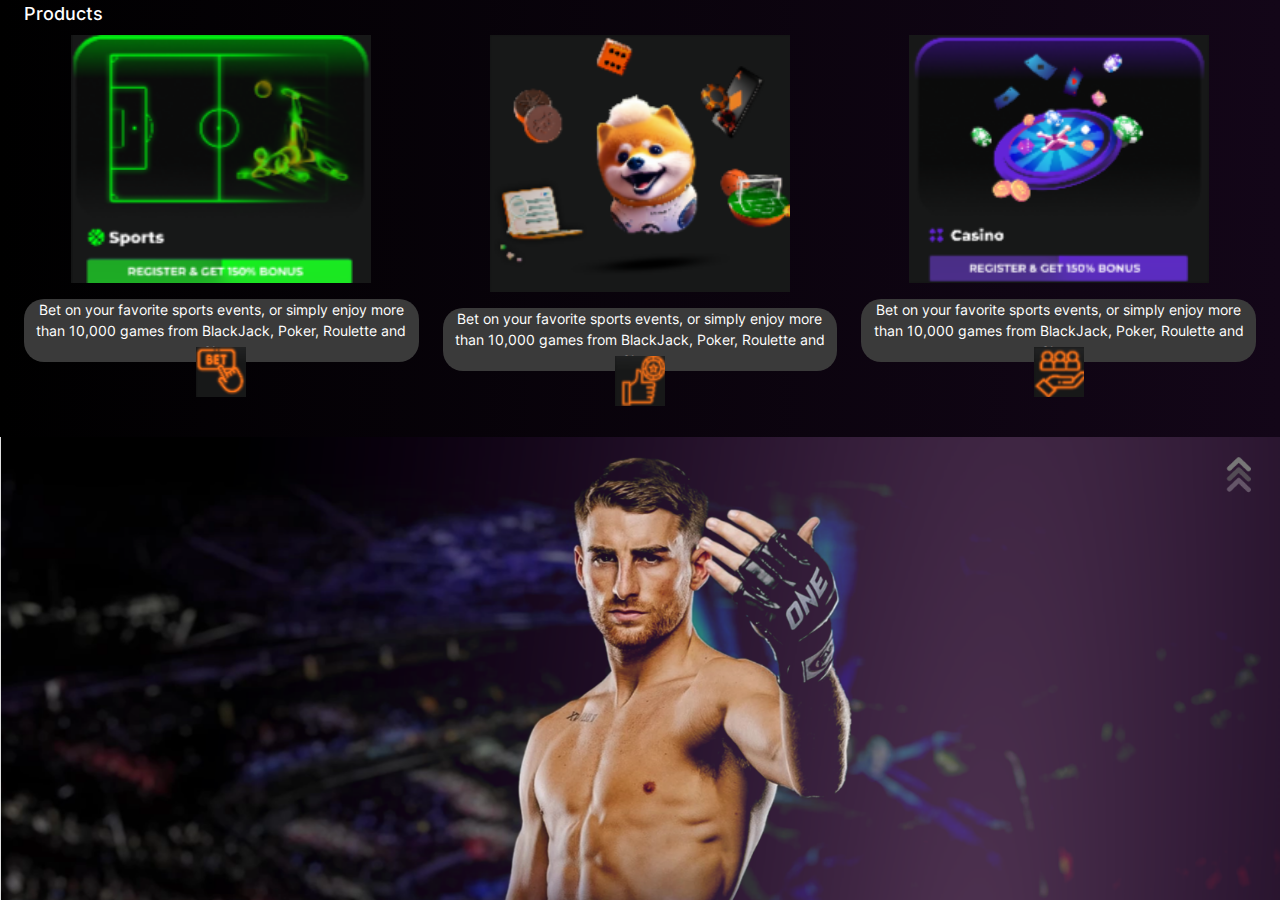
==== commit 2d5133f4: "commit by pooja" ====
--- a/about.html
+++ b/about.html
@@ -103,7 +103,7 @@
 
         <script src="assets/libs/node_modules/jquery/dist/jquery.min.js"></script>
     </head>
-    <body class="bgBlack">
+    <body>
         <main class="container-fluid">
             <div class="row mainInner">
                 <div class="col-12 px-0 flex-fill" data-page-name="homeSection">
@@ -130,7 +130,7 @@
                                                                 <img src="assets/img/product1.png" class="w-100 h-100" alt="img">
                                                             </div>
                                                             <div class="mt-3">
-                                                                <div class="productText p-3">
+                                                                <div class="productText">
                                                                     Bet on your favorite sports events, or simply enjoy more than <span>10,000</span> games from BlackJack, Poker, Roulette and Slots.          
                                                                 </div>
                                                                 <div class="productIcon">
@@ -143,7 +143,7 @@
                                                                 <img src="assets/img/product2.png" class="w-100 h-100" alt="img">
                                                             </div>
                                                             <div class="mt-3">
-                                                                <div class="productText p-3">
+                                                                <div class="productText">
                                                                     Bet on your favorite sports events, or simply enjoy more than <span>10,000</span> games from BlackJack, Poker, Roulette and Slots.          
                                                                 </div>
                                                                 <div class="productIcon">
@@ -156,7 +156,7 @@
                                                                 <img src="assets/img/product3.png" class="w-100 h-100" alt="img">
                                                             </div>
                                                             <div class="mt-3">
-                                                                <div class="productText p-3">
+                                                                <div class="productText">
                                                                     Bet on your favorite sports events, or simply enjoy more than <span>10,000</span> games from BlackJack, Poker, Roulette and Slots.          
                                                                 </div>
                                                                 <div class="productIcon">
@@ -177,7 +177,7 @@
 
 
                     <!------------Start giveAway Section-------------->
-                    <div class="container-fluid px-0">
+                    <div class="container-fluid px-0 my-3 d-flex">
                         <div class="p-0 giveAwaySection">
                             <div class="row gy-3 mx-0">
                                 <div class="col-12 px-0">
@@ -213,20 +213,26 @@
                                                     About Us
                                                 </div>
                                             </div>
-                                            <div class="col-md-12">
-                                                <div class="aboutUsMainHeading text-center">
-                                                    What is Damble ?
-                                                </div>
-                                            </div>
-                                            <div class="col-md-12 pt-2">
-                                                <div class="aboutUspara text-center">
-                                                    Damble is  a revolution in the online gambling industry. It is online’s greatest Casino & Sports Betting platform. <br>
-                                                    We offer a wide range of casino games and sports betting options that cater to the diverse needs of our users.
-                                                </div>
-                                            </div>
-                                            <div class="col-md-12 pt-2">
-                                                <div class="aboutUsImg">
-                                                    <img src="assets/img/about.png" class="w-100 h-100" alt="">
+                                            <div class="col-12">
+                                                <div class="container">
+                                                    <div class="row gy-3">
+                                                        <div class="col-md-12">
+                                                            <div class="aboutUsMainHeading text-center">
+                                                                What is Damble ?
+                                                            </div>
+                                                        </div>
+                                                        <div class="col-md-12 pt-2">
+                                                            <div class="aboutUspara text-center">
+                                                                Damble is  a revolution in the online gambling industry. It is online’s greatest Casino & Sports Betting platform. 
+                                                                We offer a wide range of casino games and sports betting options that cater to the diverse needs of our users.
+                                                            </div>
+                                                        </div>
+                                                        <div class="col-md-12 pt-3">
+                                                            <div class="aboutUsImg">
+                                                                <img src="assets/img/about.png" class="w-100 h-100" alt="">
+                                                            </div>
+                                                        </div>
+                                                    </div>
                                                 </div>
                                             </div>
                                         </div>
--- a/assets/css/style.min.css
+++ b/assets/css/style.min.css
@@ -1,367 +1 @@
-:root {
-  --topbar-height: 70px;
-  --startbar-width: 300px;
-  --endbar-width: 70px;
-}
-
-@font-face {
-  font-family: "Inter";
-  src: local("Inter ExtraBold"), local("Inter-ExtraBold"), url("../fonts/Inter-ExtraBold.woff2") format("woff2"), url("../fonts/Inter-ExtraBold.woff") format("woff");
-  font-weight: bold;
-  font-style: normal;
-  font-display: swap;
-}
-@font-face {
-  font-family: "Inter";
-  src: local("Inter Black"), local("Inter-Black"), url("../fonts/Inter-Black.woff2") format("woff2"), url("../fonts/Inter-Black.woff") format("woff");
-  font-weight: 900;
-  font-style: normal;
-  font-display: swap;
-}
-@font-face {
-  font-family: "Inter";
-  src: local("Inter Bold"), local("Inter-Bold"), url("../fonts/Inter-Bold.woff2") format("woff2"), url("../fonts/Inter-Bold.woff") format("woff");
-  font-weight: bold;
-  font-style: normal;
-  font-display: swap;
-}
-@font-face {
-  font-family: "Inter";
-  src: local("Inter SemiBold"), local("Inter-SemiBold"), url("../fonts/Inter-SemiBold.woff2") format("woff2"), url("../fonts/Inter-SemiBold.woff") format("woff");
-  font-weight: 600;
-  font-style: normal;
-  font-display: swap;
-}
-@font-face {
-  font-family: "Inter";
-  src: local("Inter ExtraLight"), local("Inter-ExtraLight"), url("../fonts/Inter-ExtraLight.woff2") format("woff2"), url("../fonts/Inter-ExtraLight.woff") format("woff");
-  font-weight: 200;
-  font-style: normal;
-  font-display: swap;
-}
-@font-face {
-  font-family: "Inter";
-  src: local("Inter Medium"), local("Inter-Medium"), url("../fonts/Inter-Medium.woff2") format("woff2"), url("../fonts/Inter-Medium.woff") format("woff");
-  font-weight: 500;
-  font-style: normal;
-  font-display: swap;
-}
-@font-face {
-  font-family: "Inter";
-  src: local("Inter Regular"), local("Inter-Regular"), url("../fonts/Inter-Regular.woff2") format("woff2"), url("../fonts/Inter-Regular.woff") format("woff");
-  font-weight: normal;
-  font-style: normal;
-  font-display: swap;
-}
-@font-face {
-  font-family: "Inter";
-  src: local("Inter Light"), local("Inter-Light"), url("../fonts/Inter-Light.woff2") format("woff2"), url("../fonts/Inter-Light.woff") format("woff");
-  font-weight: 300;
-  font-style: normal;
-  font-display: swap;
-}
-@font-face {
-  font-family: "Inter";
-  src: local("Inter Thin"), local("Inter-Thin"), url("../fonts/Inter-Thin.woff2") format("woff2"), url("../fonts/Inter-Thin.woff") format("woff");
-  font-weight: 100;
-  font-style: normal;
-  font-display: swap;
-}
-[href*=javascript][target=_blank] {
-  pointer-events: none;
-}
-
-a.active[href],
-a.accordion-button:not(.collapsed) {
-  pointer-events: none;
-}
-
-[data-scrollbar] > canvas {
-  z-index: 1000;
-}
-
-body {
-  position: fixed !important;
-  top: 0 !important;
-  left: 0 !important;
-  width: 100% !important;
-  height: 100% !important;
-  overflow-x: hidden !important;
-  overflow-y: auto !important;
-  outline: 0 !important;
-  display: block !important;
-  user-select: none !important;
-  font-family: "Inter" !important;
-}
-body input, body textarea, body select {
-  user-select: auto;
-}
-body main {
-  width: 100vw !important;
-  max-width: none !important;
-  height: 100% !important;
-  margin: 0 !important;
-  position: relative !important;
-  overflow: hidden !important;
-  padding: 0px !important;
-}
-body main > .mainInner {
-  height: 100% !important;
-  border: 0 !important;
-  position: relative !important;
-  display: flex !important;
-  flex-direction: column !important;
-  width: 100% !important;
-  outline: 0 !important;
-  overflow: hidden !important;
-  margin: 0px !important;
-  flex-wrap: nowrap;
-}
-body main > .mainInner > [data-page-name] {
-  overflow: hidden auto;
-}
-body .overflow-hidden-auto {
-  overflow: hidden auto !important;
-}
-body .overflow-auto-hidden {
-  overflow: auto hidden !important;
-}
-
-@media (min-width: 768px) {
-  * > * {
-    scrollbar-width: thin !important;
-    scrollbar-color: #38434e !important;
-  }
-  * > *::-webkit-scrollbar {
-    width: 0.3em;
-    height: 0.3em;
-  }
-  * > *::-webkit-scrollbar-track {
-    background: transparent;
-    border-radius: 50em;
-  }
-  * > *::-webkit-scrollbar-thumb {
-    background: rgba(173, 181, 189, 0);
-    border-radius: 50em;
-  }
-  * > *::-webkit-scrollbar-thumb:hover {
-    background: rgba(206, 212, 218, 0.6);
-  }
-  * > * > *:hover::-webkit-scrollbar {
-    width: 0.3em;
-    height: 0.3em;
-  }
-  * > * > *:hover::-webkit-scrollbar-thumb {
-    background: rgba(173, 181, 189, 0.1);
-    border-radius: 50em;
-  }
-  * > * > *:hover::-webkit-scrollbar-thumb:hover {
-    background: rgba(206, 212, 218, 0.8);
-  }
-}
-body main {
-  background-image: linear-gradient(to right, #000000, #130618);
-}
-
-.topnavBar {
-  height: 45px;
-}
-.topnavBar .linkRow {
-  border-bottom: 2px solid white;
-}
-.topnavBar .linkRow .navAnchor {
-  font-size: 18px;
-  color: white;
-  font-weight: 600;
-  opacity: 0.8;
-  letter-spacing: 0.6px;
-}
-.topnavBar .linkRow .navAnchor.active {
-  opacity: 1;
-}
-
-.heroSection {
-  padding-top: 70px;
-}
-.heroSection .logo {
-  margin-top: 20px;
-}
-.heroSection .logo img {
-  height: 60px;
-}
-.heroSection .heading {
-  font-size: 65px;
-  color: white;
-  font-weight: 700;
-  line-height: 80px;
-  margin-top: 40px;
-}
-.heroSection .heading span {
-  color: #ff7b1c;
-}
-.heroSection .subHeading {
-  font-size: 24px;
-  color: white;
-  font-weight: 600;
-  margin-top: 30px;
-}
-.bgBlack {
-  background-color: black;
-}
-
-[data-page-name=homeSection] .registerPage .registerForm .registerHeading {
-  color: white;
-  font-size: 16px;
-  font-weight: 500;
-}
-[data-page-name=homeSection] .registerPage .registerForm .inputFiled .form-control {
-  border: none;
-  border-radius: 20px;
-  background-color: #3a3a3a !important;
-  color: rgb(219, 219, 219) !important;
-  height: 50px;
-}
-[data-page-name=homeSection] .registerPage .registerForm .inputFiled .form-control::placeholder {
-  color: rgb(219, 219, 219) !important;
-  font-weight: 500;
-}
-[data-page-name=homeSection] .registerPage .registerForm .userAgreement .userAgreementIcon {
-  width: 20px;
-  height: 20px;
-  background-color: #00ff11;
-  display: flex;
-  align-items: center;
-  justify-content: center;
-  border-radius: 100%;
-  padding: 4px;
-}
-[data-page-name=homeSection] .registerPage .registerForm .userAgreement .userAgreementText {
-  color: white;
-  font-size: 14px;
-}
-[data-page-name=homeSection] .registerPage .registerForm .userAgreement .userAgreementText a {
-  color: #00ff11;
-}
-[data-page-name=homeSection] .registerPage .registerForm .RegisteLarge {
-  color: White;
-  font-weight: 600 !important;
-  font-size: 20px;
-  background-color: #00ff11;
-  padding: 4px 15px;
-  border-radius: 50px;
-  max-width: 200px;
-  width: 100%;
-}
-[data-page-name=homeSection] .productsSection .products .productsHeading {
-  font-size: 18px;
-  font-weight: 500;
-  color: white;
-}
-[data-page-name=homeSection] .productsSection .products .productItem .productsImg {
-  max-width: 300px;
-  width: 100%;
-  margin: auto;
-}
-[data-page-name=homeSection] .productsSection .products .productItem .productText {
-  font-size: 14px;
-  font-weight: 400;
-  text-align: center;
-  color: white;
-  border-radius: 20px;
-  background-color: #3a3a3a;
-}
-[data-page-name=homeSection] .productsSection .products .productItem .productIcon {
-  width: 50px;
-  height: 50px;
-  margin: -15px auto 0px auto;
-}
-[data-page-name=homeSection] .giveAwaySection {
-  margin: 15px 0px;
-}
-[data-page-name=homeSection] .giveAwaySection .giveAway .greenButton {
-  color: White;
-  font-weight: 600 !important;
-  font-size: 20px;
-  background-color: #00ff11;
-  padding: 4px 15px;
-  border-radius: 50px;
-  max-width: 200px;
-  width: 100%;
-  margin: auto;
-  text-transform: uppercase;
-  display: flex;
-  justify-content: center;
-}
-[data-page-name=homeSection] .aboutSection .aboutUs .aboutUsHeading {
-  font-size: 18px;
-  color: white;
-  font-weight: 600;
-}
-[data-page-name=homeSection] .aboutSection .aboutUs .aboutUsMainHeading {
-  font-size: 24px;
-  font-weight: 600;
-  color: white;
-}
-[data-page-name=homeSection] .aboutSection .aboutUs .aboutUspara {
-  font-size: 16px;
-  font-weight: 400;
-  color: white;
-}
-[data-page-name=homeSection] .aboutSection .aboutUs .aboutUsImg {
-  margin: auto;
-  max-width: 200px;
-}
-@media (max-width: 991.98px) {
-  [data-page-name=homeSection] .productsSection .products .productsHeading {
-    font-size: 16px;
-  }
-  [data-page-name=homeSection] .productsSection .products .productItem .productText {
-    font-size: 14px;
-  }
-  [data-page-name=homeSection] .productsSection .products .productItem .productIcon {
-    width: 40px;
-    height: 40px;
-    margin: -16px auto 0px auto;
-  }
-  [data-page-name=homeSection] .giveAwaySection .giveAway .greenButton {
-    font-size: 18px;
-  }
-  [data-page-name=homeSection] .aboutSection .aboutUs .aboutUsHeading {
-    font-size: 18px;
-  }
-  [data-page-name=homeSection] .aboutSection .aboutUs .aboutUsMainHeading {
-    font-size: 20px;
-  }
-  [data-page-name=homeSection] .aboutSection .aboutUs .aboutUspara {
-    font-size: 13px;
-  }
-}
-@media (max-width: 767.98px) {
-  [data-page-name=homeSection] .productsSection .products .productsHeading {
-    font-size: 14px;
-  }
-  [data-page-name=homeSection] .productsSection .products .productItem .productText {
-    font-size: 10px;
-  }
-  [data-page-name=homeSection] .productsSection .products .productItem .productIcon {
-    width: 30px;
-    height: 30px;
-    margin: -10px auto 0px auto;
-  }
-  [data-page-name=homeSection] .giveAwaySection .giveAway .greenButton {
-    font-size: 12px;
-    max-width: 150px;
-  }
-  [data-page-name=homeSection] .aboutSection .aboutUs .aboutUsHeading {
-    font-size: 14px;
-  }
-  [data-page-name=homeSection] .aboutSection .aboutUs .aboutUsMainHeading {
-    font-size: 18px;
-  }
-  [data-page-name=homeSection] .aboutSection .aboutUs .aboutUspara {
-    font-size: 10px;
-  }
-  [data-page-name=homeSection] .aboutSection .aboutUs .aboutUsImg {
-    width: 150px;
-  }
-}/*# sourceMappingURL=style.min.css.map */+:root{--topbar-height: 70px;--startbar-width: 300px;--endbar-width: 70px}@font-face{font-family:"Inter";src:local("Inter ExtraBold"),local("Inter-ExtraBold"),url("../fonts/Inter-ExtraBold.woff2") format("woff2"),url("../fonts/Inter-ExtraBold.woff") format("woff");font-weight:bold;font-style:normal;font-display:swap}@font-face{font-family:"Inter";src:local("Inter Black"),local("Inter-Black"),url("../fonts/Inter-Black.woff2") format("woff2"),url("../fonts/Inter-Black.woff") format("woff");font-weight:900;font-style:normal;font-display:swap}@font-face{font-family:"Inter";src:local("Inter Bold"),local("Inter-Bold"),url("../fonts/Inter-Bold.woff2") format("woff2"),url("../fonts/Inter-Bold.woff") format("woff");font-weight:bold;font-style:normal;font-display:swap}@font-face{font-family:"Inter";src:local("Inter SemiBold"),local("Inter-SemiBold"),url("../fonts/Inter-SemiBold.woff2") format("woff2"),url("../fonts/Inter-SemiBold.woff") format("woff");font-weight:600;font-style:normal;font-display:swap}@font-face{font-family:"Inter";src:local("Inter ExtraLight"),local("Inter-ExtraLight"),url("../fonts/Inter-ExtraLight.woff2") format("woff2"),url("../fonts/Inter-ExtraLight.woff") format("woff");font-weight:200;font-style:normal;font-display:swap}@font-face{font-family:"Inter";src:local("Inter Medium"),local("Inter-Medium"),url("../fonts/Inter-Medium.woff2") format("woff2"),url("../fonts/Inter-Medium.woff") format("woff");font-weight:500;font-style:normal;font-display:swap}@font-face{font-family:"Inter";src:local("Inter Regular"),local("Inter-Regular"),url("../fonts/Inter-Regular.woff2") format("woff2"),url("../fonts/Inter-Regular.woff") format("woff");font-weight:normal;font-style:normal;font-display:swap}@font-face{font-family:"Inter";src:local("Inter Light"),local("Inter-Light"),url("../fonts/Inter-Light.woff2") format("woff2"),url("../fonts/Inter-Light.woff") format("woff");font-weight:300;font-style:normal;font-display:swap}@font-face{font-family:"Inter";src:local("Inter Thin"),local("Inter-Thin"),url("../fonts/Inter-Thin.woff2") format("woff2"),url("../fonts/Inter-Thin.woff") format("woff");font-weight:100;font-style:normal;font-display:swap}[href*=javascript][target=_blank]{pointer-events:none}a.active[href],a.accordion-button:not(.collapsed){pointer-events:none}[data-scrollbar]>canvas{z-index:1000}body{position:fixed !important;top:0 !important;left:0 !important;width:100% !important;height:100% !important;overflow-x:hidden !important;overflow-y:auto !important;outline:0 !important;display:block !important;user-select:none !important;font-family:"Inter" !important}body input,body textarea,body select{user-select:auto}body main{width:100vw !important;max-width:none !important;height:100% !important;margin:0 !important;position:relative !important;overflow:hidden !important;padding:0px !important}body main>.mainInner{height:100% !important;border:0 !important;position:relative !important;display:flex !important;flex-direction:column !important;width:100% !important;outline:0 !important;overflow:hidden !important;margin:0px !important;flex-wrap:nowrap}body main>.mainInner>[data-page-name]{overflow:hidden auto}body .overflow-hidden-auto{overflow:hidden auto !important}body .overflow-auto-hidden{overflow:auto hidden !important}@media(min-width: 768px){*>*{scrollbar-width:thin !important;scrollbar-color:#38434e !important}*>*::-webkit-scrollbar{width:.3em;height:.3em}*>*::-webkit-scrollbar-track{background:rgba(0,0,0,0);border-radius:50em}*>*::-webkit-scrollbar-thumb{background:rgba(173,181,189,0);border-radius:50em}*>*::-webkit-scrollbar-thumb:hover{background:rgba(206,212,218,.6)}*>*>*:hover::-webkit-scrollbar{width:.3em;height:.3em}*>*>*:hover::-webkit-scrollbar-thumb{background:rgba(173,181,189,.1);border-radius:50em}*>*>*:hover::-webkit-scrollbar-thumb:hover{background:rgba(206,212,218,.8)}}body main{background-image:linear-gradient(to right, #000000, #130618)}.topnavBar{height:45px}.topnavBar.nav-active{background-image:linear-gradient(to right, #000000, #130618)}.topnavBar .linkRow{border-bottom:2px solid #fff}.topnavBar .linkRow .navAnchor{font-size:18px;color:#fff;font-weight:600;opacity:.8;letter-spacing:.6px}.topnavBar .linkRow .navAnchor.active{opacity:1}.topnavBar .linkRow .mobLogo img{height:30px}.topnavBar .linkRow .menuIcon img{height:12px}.heroSection{padding-top:70px}.heroSection .logo{margin-top:20px}.heroSection .logo img{height:60px}.heroSection .heading{font-size:65px;color:#fff;font-weight:700;line-height:80px;margin-top:40px}.heroSection .heading span{color:#ff7b1c}.heroSection .subHeading{font-size:24px;color:#fff;font-weight:600;margin-top:30px}.heroSection .registerTxt{font-size:26px;color:#fff;font-weight:600}.heroSection .registerTxt span{color:#17f026}.heroSection .priceTxt{font-size:74px;line-height:70px;color:#17f026;font-weight:700;text-shadow:1px 1px 8px #17f026}.heroSection .registerBtn{margin-top:10px;background-image:linear-gradient(to right, #2b9301, #80ff00);font-size:24px;color:#fff;font-weight:600;border-radius:40px;padding:8px 24px;border:0;box-shadow:1px 1px 5px 1px #80ff00;transition:.3s ease-in-out}.heroSection .registerBtn:is(:hover,:active,:focus){background-image:linear-gradient(to right, #2b9301, #2b9301);color:#fff}.heroSection .animationBtn{margin-top:30px;position:relative}.heroSection .animationBtn span{display:block;width:1.2em;height:1.2em;background-color:rgba(0,0,0,0);border-width:0 .3em .3em 0;border-style:solid;border-color:#17f026;border-radius:2px;animation:scrolldown 2s ease-in-out infinite;transform:translateY(0%) rotate(45deg);position:absolute;left:50%}.heroSection .animationBtn span:last-child{animation-delay:.06s;top:12.5px}.heroSection .animationBtn span:nth-child(2){animation-delay:.03s;top:25px}@keyframes scrolldown{0%{transform:translateY(-10px) rotate(45deg)}50%{transform:translateY(0) rotate(45deg)}100%{transform:translateY(-10px) rotate(45deg)}}.menuOffcanvas{width:280px !important;background-image:linear-gradient(to right, #000000, #130618)}.menuOffcanvas .offcanvas-header .offcanvas-title img{height:30px}.menuOffcanvas .offcanvas-header .btn-close{background-size:.8em;background-image:url(./../img/crossIcon.svg) !important}.menuOffcanvas .offcanvas-body{padding-top:0}.menuOffcanvas .offcanvas-body .offcanvasLink{padding:6px 0px}.menuOffcanvas .offcanvas-body .offcanvasLink .offcanvasAnchor{font-style:normal;font-weight:500;font-size:14px;color:#fff;transition:.3s ease;letter-spacing:.1em}.topBtn{position:fixed;bottom:50px;right:50px;z-index:8;opacity:0;visibility:hidden;transition:.3s ease-in-out;cursor:pointer}.topBtn span{display:block;width:1.2em;height:1.2em;background-color:rgba(0,0,0,0);border-width:.3em 0em 0em .3em;border-style:solid;border-color:#767377;border-radius:2px;animation:scrolldown 2s ease-in-out infinite;transform:translateY(0%) rotate(45deg);position:absolute;left:50%}.topBtn span:last-child{animation-delay:.06s;top:12.5px}.topBtn span:nth-child(2){animation-delay:.03s;top:25px}@keyframes scrolldown{0%{transform:translateY(-10px) rotate(45deg)}50%{transform:translateY(0) rotate(45deg)}100%{transform:translateY(-10px) rotate(45deg)}}.topBtn.show{opacity:1;visibility:visible}@media(max-width: 1399.98px){.heroSection .logo img{height:50px}.heroSection .heading{font-size:55px;line-height:65px;margin-top:30px}.heroSection .subHeading{font-size:22px;margin-top:20px}.heroSection .registerTxt{font-size:24px}.heroSection .priceTxt{font-size:65px;line-height:60px}.heroSection .registerBtn{font-size:22px}}@media(max-width: 1199.98px){.heroSection .heading{font-size:46px;line-height:54px}.heroSection .registerTxt{font-size:22px;margin-top:30px}.heroSection .priceTxt{font-size:60px}.heroSection .registerBtn{font-size:20px}}@media(max-width: 991.98px){.topnavBar .linkRow .navAnchor{font-size:16px}.heroSection{height:auto !important}.heroSection .logo{margin-top:30px;text-align:center}.heroSection .logo img{height:40px}.heroSection .heading{text-align:center;font-size:38px;line-height:42px;margin-top:20px}.heroSection .subHeading{font-size:20px;text-align:center}.heroSection .registerTxt{margin-top:10px}}@media(max-width: 767.98px){.topnavBar{height:50px}.topnavBar .linkRow{border-bottom:1px solid #fff}.heroSection{padding-bottom:50px}.heroSection .heading{font-size:34px}.heroSection .subHeading{font-size:18px;margin-top:10px}.heroSection .registerTxt{font-size:20px;margin-top:0}.heroSection .priceTxt{font-size:55px}.heroSection .registerBtn{font-size:18px}}@media(max-width: 575.98px){.heroSection .logo img{height:40px}.heroSection .heading{font-size:26px;line-height:30px}.heroSection .subHeading{font-size:16px;margin-top:10px}.heroSection .registerTxt{font-size:16px}.heroSection .priceTxt{font-size:32px}.heroSection .registerBtn{font-size:14px}}.bgBlack{background-color:#000}.registerPage .registerForm .registerHeading{color:#fff;font-size:16px;font-weight:500}.registerPage .registerForm .inputFiled .form-control{border:none;border-radius:20px;background-color:#3a3a3a !important;color:#dbdbdb !important;height:50px}.registerPage .registerForm .inputFiled .form-control::placeholder{color:#dbdbdb !important;font-weight:500}.registerPage .registerForm .userAgreement .userAgreementIcon{width:20px;height:20px;background-color:#0f1;display:flex;align-items:center;justify-content:center;border-radius:100%;padding:4px}.registerPage .registerForm .userAgreement .userAgreementText{color:#fff;font-size:14px}.registerPage .registerForm .userAgreement .userAgreementText a{color:#0f1}.registerPage .registerForm .RegisteLarge{color:#fff;font-weight:600 !important;font-size:20px;background-color:#0f1;padding:4px 15px;border-radius:50px;max-width:200px;width:100%}.productsSection .products .productsHeading{font-size:18px;font-weight:500;color:#fff}.productsSection .products .productItem .productsImg{max-width:300px;width:100%;margin:auto}.productsSection .products .productItem .productText{font-size:14px;font-weight:400;text-align:center;color:#fff;border-radius:20px;background-color:#3a3a3a}.productsSection .products .productItem .productIcon{width:50px;height:50px;margin:-15px auto 0px auto}.giveAwaySection{margin:15px 0px}.giveAwaySection .giveAway .greenButton{color:#fff;font-weight:600 !important;font-size:20px;background-color:#0f1;padding:4px 15px;border-radius:50px;max-width:200px;width:100%;margin:auto;text-transform:uppercase;display:flex;justify-content:center}.aboutSection .aboutUs .aboutUsHeading{font-size:18px;color:#fff;font-weight:600}.aboutSection .aboutUs .aboutUsMainHeading{font-size:24px;font-weight:600;color:#fff}.aboutSection .aboutUs .aboutUspara{font-size:16px;font-weight:400;color:#fff}.aboutSection .aboutUs .aboutUsImg{margin:auto;max-width:200px}@media(max-width: 991.98px){.productsSection .products .productsHeading{font-size:16px}.productsSection .products .productItem .productText{font-size:14px}.productsSection .products .productItem .productIcon{width:40px;height:40px;margin:-16px auto 0px auto}.giveAwaySection .giveAway .greenButton{font-size:18px}.aboutSection .aboutUs .aboutUsHeading{font-size:18px}.aboutSection .aboutUs .aboutUsMainHeading{font-size:20px}.aboutSection .aboutUs .aboutUspara{font-size:13px}}@media(max-width: 767.98px){.productsSection .products .productsHeading{font-size:14px}.productsSection .products .productItem .productText{font-size:10px}.productsSection .products .productItem .productIcon{width:30px;height:30px;margin:-10px auto 0px auto}.giveAwaySection .giveAway .greenButton{font-size:12px;max-width:150px}.aboutSection .aboutUs .aboutUsHeading{font-size:14px}.aboutSection .aboutUs .aboutUsMainHeading{font-size:18px}.aboutSection .aboutUs .aboutUspara{font-size:10px}.aboutSection .aboutUs .aboutUsImg{width:150px}}.whyGambleOnDambleSection{padding:20px}.whyGambleOnDambleSection .sectionHeading{text-align:start;font-size:64px;font-weight:600;color:#fff;margin-bottom:20px}.whyGambleOnDambleSection .whyCardOuter .whyCardInner{gap:40px}.whyGambleOnDambleSection .whyCardOuter .whyCardInner .whyCard img{object-fit:contain}.whyGambleOnDambleSection .whyCardOuter .whyCardInner .whyCard .cardHeadig{font-size:35px;font-weight:500;color:#fe7a1c}.whyGambleOnDambleSection .whyCardOuter .whyCardInner .whyCard .cardText span{font-size:27px;font-weight:300;color:#fff}.partnersSection{padding:20px}.partnersSection .partnersSectionInner{padding-top:50px;padding-bottom:50px}.partnersSection .sectionHeading{padding-left:50px;font-size:52px;font-weight:600;color:#fff;text-align:left}.partnersSection .card{border:none !important;border-radius:2rem;overflow:hidden;height:190px}.partnersSection .card img{object-fit:cover}.footer{padding:20px 30px 150px 30px}.footer .imgOuter{height:50px;margin-bottom:50px}.footer .footerText{color:#fff;font-size:25px;font-weight:500;text-align:center;border:2px solid #fff;border-radius:80px;background-color:#29262a;padding:15px}/*# sourceMappingURL=style.min.css.map */